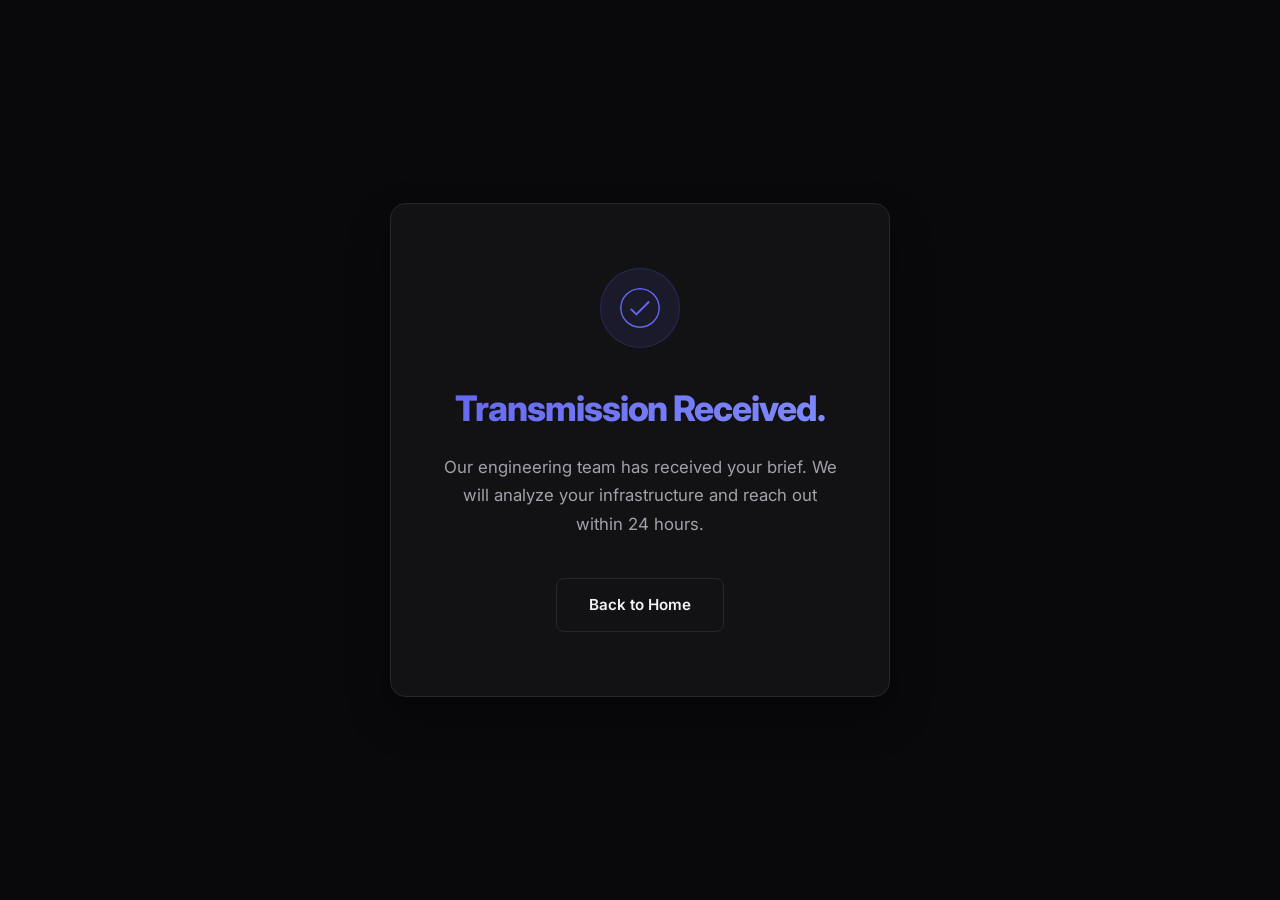
==== success.html @ a0d25317 "feat: complete formspree routing" ====
<!DOCTYPE html>
<html lang="en">
<head>
    <meta charset="UTF-8">
    <meta name="viewport" content="width=device-width, initial-scale=1.0">
    <title>Transmission Received | Velox</title>
    <!-- Google Fonts - Inter -->
    <link rel="preconnect" href="https://fonts.googleapis.com">
    <link rel="preconnect" href="https://fonts.gstatic.com" crossorigin>
    <link href="https://fonts.googleapis.com/css2?family=Inter:wght@300;400;500;600;700;800&display=swap" rel="stylesheet">
    <style>
        /* Velox Design System */
        :root {
            --bg-primary: #09090b;
            --bg-secondary: #121215;
            --accent: #6366f1;
            --accent-glow: rgba(99, 102, 241, 0.15);
            --accent-gradient: linear-gradient(135deg, #6366f1 0%, #818cf8 100%);
            --text-primary: #f4f4f5;
            --text-secondary: #a1a1aa;
            --border-color: #27272a;
            --border-radius-lg: 16px;
            --transition-fast: 0.2s cubic-bezier(0.16, 1, 0.3, 1);
        }

        *, *::before, *::after {
            box-sizing: border-box;
            margin: 0;
            padding: 0;
        }

        body {
            font-family: 'Inter', -apple-system, sans-serif;
            background-color: var(--bg-primary);
            color: var(--text-primary);
            line-height: 1.6;
            display: flex;
            align-items: center;
            justify-content: center;
            min-height: 100vh;
            overflow: hidden;
            -webkit-font-smoothing: antialiased;
        }

        .success-container {
            background-color: var(--bg-secondary);
            border: 1px solid var(--border-color);
            border-radius: var(--border-radius-lg);
            padding: 4rem 3rem;
            max-width: 500px;
            width: 90%;
            text-align: center;
            position: relative;
            z-index: 2;
            box-shadow: 0 20px 40px rgba(0, 0, 0, 0.4);
            animation: slideUp 0.6s cubic-bezier(0.16, 1, 0.3, 1) forwards;
            opacity: 0;
            transform: translateY(20px);
        }

        /* Ambient Glow Behind Card */
        .glow-background {
            position: absolute;
            top: 50%;
            left: 50%;
            transform: translate(-50%, -50%);
            width: 400px;
            height: 400px;
            background: radial-gradient(circle, var(--accent-glow) 0%, transparent 70%);
            z-index: 1;
            pointer-events: none;
            filter: blur(40px);
        }

        /* Animated Checkmark Icon */
        .icon-wrapper {
            display: flex;
            align-items: center;
            justify-content: center;
            width: 80px;
            height: 80px;
            background: rgba(99, 102, 241, 0.1);
            border: 1px solid rgba(99, 102, 241, 0.2);
            border-radius: 50%;
            margin: 0 auto 2rem;
            position: relative;
        }

        .checkmark {
            width: 40px;
            height: 40px;
            border-radius: 50%;
            display: block;
            stroke-width: 2.5;
            stroke: var(--accent);
            stroke-miterlimit: 10;
            box-shadow: inset 0px 0px 0px var(--accent);
            animation: fill .4s ease-in-out .4s forwards, scale .3s ease-in-out .9s both;
        }

        .checkmark__circle {
            stroke-dasharray: 166;
            stroke-dashoffset: 166;
            stroke-width: 2;
            stroke-miterlimit: 10;
            stroke: var(--accent);
            fill: none;
            animation: stroke 0.6s cubic-bezier(0.65, 0, 0.45, 1) forwards;
        }

        .checkmark__check {
            transform-origin: 50% 50%;
            stroke-dasharray: 48;
            stroke-dashoffset: 48;
            animation: stroke 0.3s cubic-bezier(0.65, 0, 0.45, 1) 0.6s forwards;
        }

        h1 {
            font-size: 2.2rem;
            font-weight: 800;
            letter-spacing: -0.03em;
            margin-bottom: 1rem;
            background: var(--accent-gradient);
            -webkit-background-clip: text;
            -webkit-text-fill-color: transparent;
        }

        p {
            font-size: 1.05rem;
            color: var(--text-secondary);
            margin-bottom: 2.5rem;
            line-height: 1.7;
        }

        /* Return Button */
        .btn {
            display: inline-flex;
            align-items: center;
            justify-content: center;
            padding: 0.85rem 2rem;
            background-color: transparent;
            color: var(--text-primary);
            border: 1px solid var(--border-color);
            border-radius: 8px;
            font-size: 0.95rem;
            font-weight: 600;
            text-decoration: none;
            transition: all var(--transition-fast);
            cursor: pointer;
        }

        .btn:hover {
            border-color: var(--accent);
            background-color: rgba(99, 102, 241, 0.05);
            color: #818cf8;
            transform: translateY(-2px);
        }

        /* Animations */
        @keyframes slideUp {
            to {
                opacity: 1;
                transform: translateY(0);
            }
        }

        @keyframes stroke {
            100% {
                stroke-dashoffset: 0;
            }
        }

        @keyframes scale {
            0%, 100% {
                transform: none;
            }
            50% {
                transform: scale3d(1.1, 1.1, 1);
            }
        }

        @keyframes fill {
            100% {
                box-shadow: inset 0px 0px 0px 30px transparent;
            }
        }
    </style>
</head>
<body>

    <div class="glow-background"></div>

    <div class="success-container">
        <div class="icon-wrapper">
            <svg class="checkmark" xmlns="http://www.w3.org/2000/svg" viewBox="0 0 52 52">
                <circle class="checkmark__circle" cx="26" cy="26" r="25" fill="none"/>
                <path class="checkmark__check" fill="none" d="M14.1 27.2l7.1 7.2 16.7-16.8"/>
            </svg>
        </div>
        <h1>Transmission Received.</h1>
        <p>Our engineering team has received your brief. We will analyze your infrastructure and reach out within 24 hours.</p>
        <a href="index.html" class="btn">Back to Home</a>
    </div>

</body>
</html>
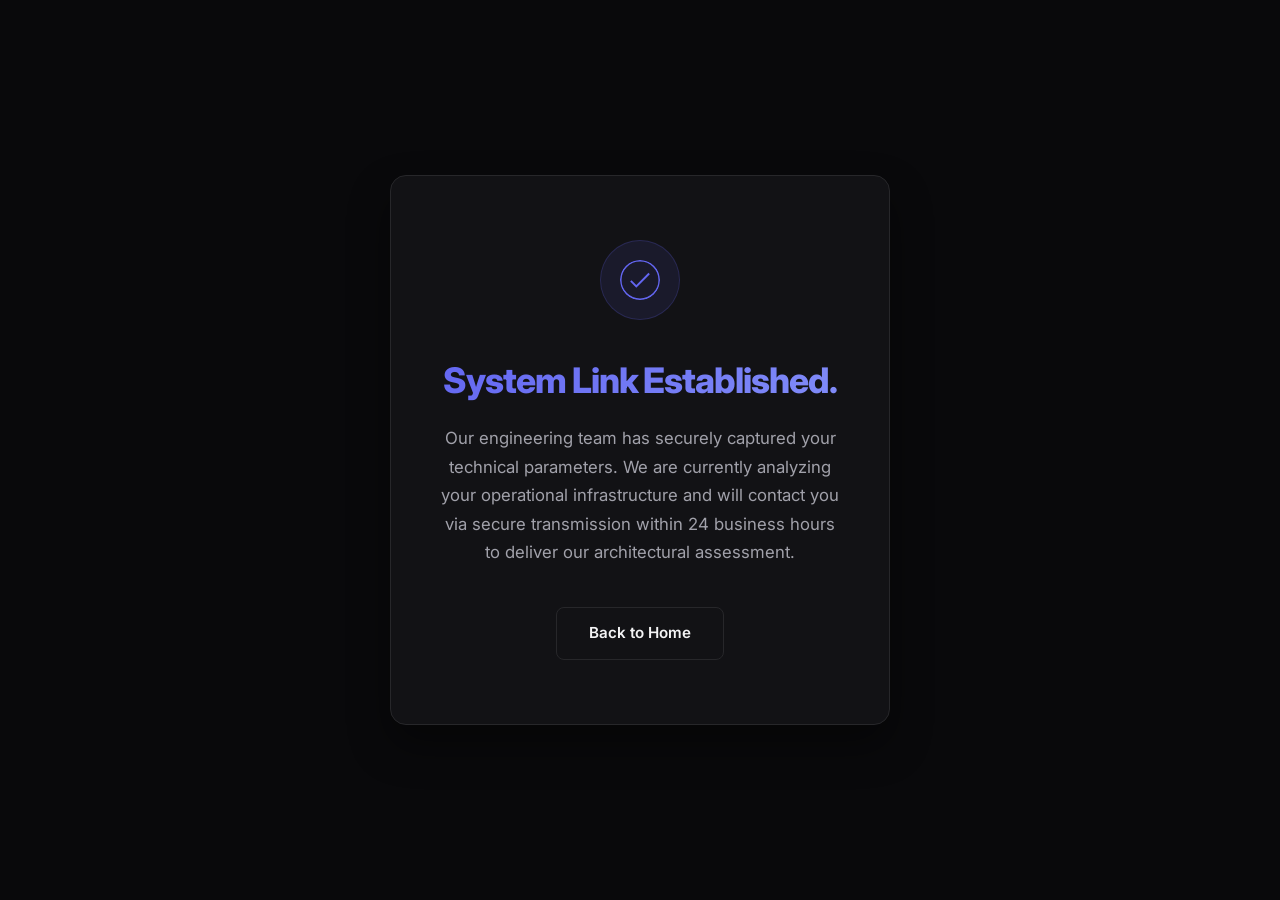
==== commit 98bd319b: "copy: elevate success page copy to premium positioning" ====
--- a/success.html
+++ b/success.html
@@ -197,8 +197,8 @@
                 <path class="checkmark__check" fill="none" d="M14.1 27.2l7.1 7.2 16.7-16.8"/>
             </svg>
         </div>
-        <h1>Transmission Received.</h1>
-        <p>Our engineering team has received your brief. We will analyze your infrastructure and reach out within 24 hours.</p>
+        <h1>System Link Established.</h1>
+        <p>Our engineering team has securely captured your technical parameters. We are currently analyzing your operational infrastructure and will contact you via secure transmission within 24 business hours to deliver our architectural assessment.</p>
         <a href="index.html" class="btn">Back to Home</a>
     </div>
 
